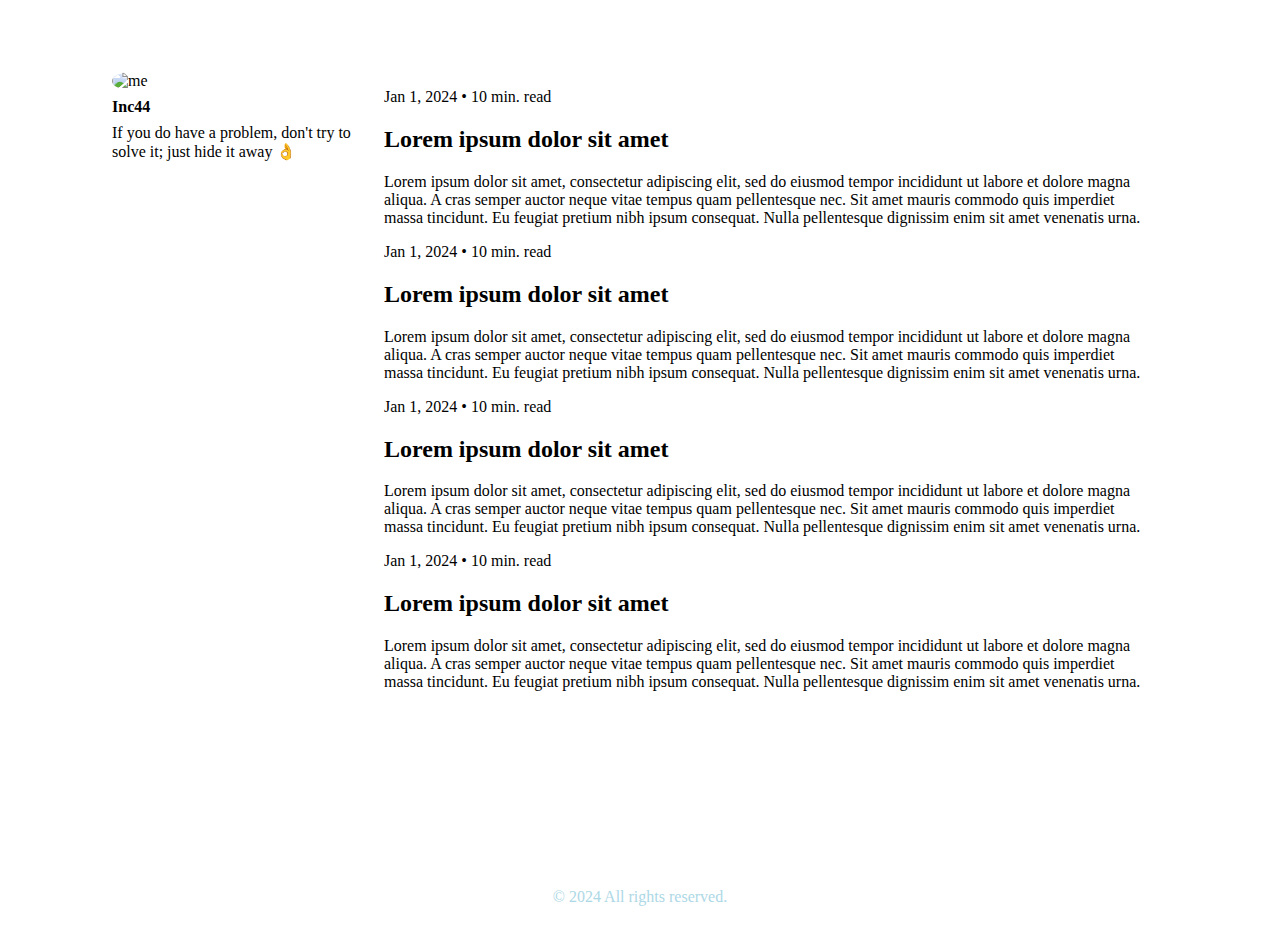
==== templates/index.html @ 957099e2 "initial commit" ====
<!DOCTYPE html>
<html lang="en">

<head>
    <title></title>
    <meta charset="UTF-8">
    <meta name="viewport" content="width=device-width, initial-scale=1">
    <script src="https://unpkg.com/htmx.org/dist/htmx.min.js"></script>
    <link rel="stylesheet" href="../css/index.css">
</head>

<body>
<div class="layout">
<div class="page-layout">
<div class="creator-profile">
<img
alt="me"
src="https://avatars.githubusercontent.com/u/121856799"
width="60"
height="60"
class="creator-profile-avatar">
<div class="creator-profile-name">
Inc44
</div>
<div>
If you do have a problem, don't try to solve it; just hide it away 👌
</div>
</div>
<div class="articles">

<div>
<div>
Jan <span>1</span>, <span>2024</span> • <span>10</span> min. read
</div>
<h2>Lorem ipsum dolor sit amet</h2>
<p>
Lorem ipsum dolor sit amet, consectetur adipiscing elit, sed do eiusmod tempor incididunt ut labore et dolore magna aliqua. A cras semper auctor neque vitae tempus quam pellentesque nec. Sit amet mauris commodo quis imperdiet massa tincidunt. Eu feugiat pretium nibh ipsum consequat. Nulla pellentesque dignissim enim sit amet venenatis urna.
</p>
</div>

<div>
<div>
Jan <span>1</span>, <span>2024</span> • <span>10</span> min. read
</div>
<h2>Lorem ipsum dolor sit amet</h2>
<p>
Lorem ipsum dolor sit amet, consectetur adipiscing elit, sed do eiusmod tempor incididunt ut labore et dolore magna aliqua. A cras semper auctor neque vitae tempus quam pellentesque nec. Sit amet mauris commodo quis imperdiet massa tincidunt. Eu feugiat pretium nibh ipsum consequat. Nulla pellentesque dignissim enim sit amet venenatis urna.
</p>
</div>

<div>
<div>
Jan <span>1</span>, <span>2024</span> • <span>10</span> min. read
</div>
<h2>Lorem ipsum dolor sit amet</h2>
<p>
Lorem ipsum dolor sit amet, consectetur adipiscing elit, sed do eiusmod tempor incididunt ut labore et dolore magna aliqua. A cras semper auctor neque vitae tempus quam pellentesque nec. Sit amet mauris commodo quis imperdiet massa tincidunt. Eu feugiat pretium nibh ipsum consequat. Nulla pellentesque dignissim enim sit amet venenatis urna.
</p>
</div>

<div>
<div>
Jan <span>1</span>, <span>2024</span> • <span>10</span> min. read
</div>
<h2>Lorem ipsum dolor sit amet</h2>
<p>
Lorem ipsum dolor sit amet, consectetur adipiscing elit, sed do eiusmod tempor incididunt ut labore et dolore magna aliqua. A cras semper auctor neque vitae tempus quam pellentesque nec. Sit amet mauris commodo quis imperdiet massa tincidunt. Eu feugiat pretium nibh ipsum consequat. Nulla pellentesque dignissim enim sit amet venenatis urna.
</p>
</div>

</div>
</div>
</div>
<footer>
© 2024 All rights reserved.
</footer>
</div>
</body>
</html>
---- css/index.css ----
.creator-profile-avatar {
    border-radius: 50%;
}
.creator-profile-name {
    font-weight: 700;
    margin: 0.5em 0em;
}
.creator-profile {
    max-width: 16rem;
}
.page-layout {
    display: flex;
    margin: 4em 1em;
    flex-direction: row;
    flex-grow: 1;
    justify-content: center;
}
.articles {
    max-width: 48rem;
    padding: 1em;

}
.layout {
    min-height: 96vh;
    display: flex;
    flex-direction: column;
}
footer {
    padding: 1em;
    color: lightblue;
    text-align: center;
    margin: 0px auto;
}
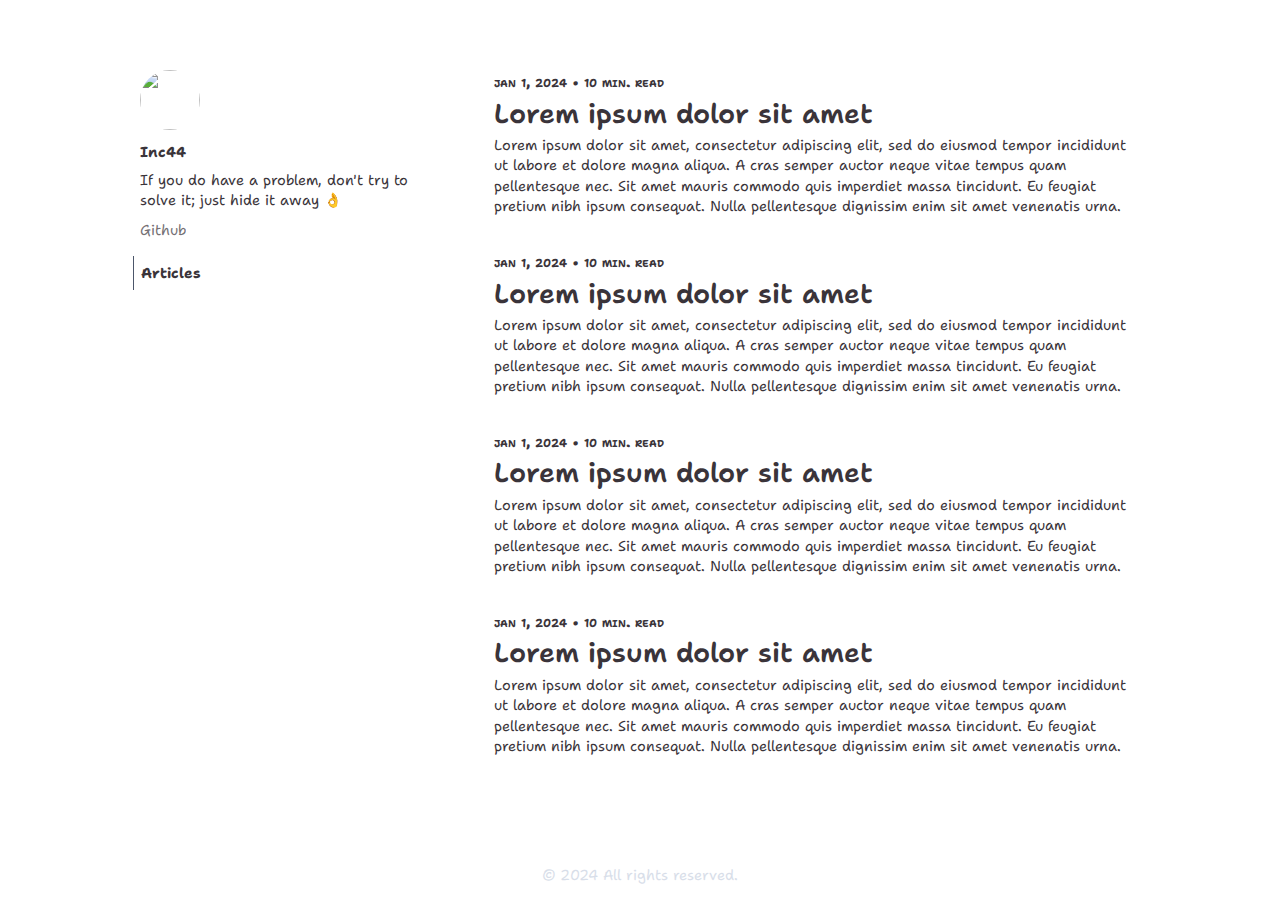
==== commit 81695e03: "prototype" ====
--- a/templates/index.html
+++ b/templates/index.html
@@ -1,79 +1,75 @@
 <!DOCTYPE html>
 <html lang="en">
-
-<head>
-    <title></title>
-    <meta charset="UTF-8">
-    <meta name="viewport" content="width=device-width, initial-scale=1">
-    <script src="https://unpkg.com/htmx.org/dist/htmx.min.js"></script>
-    <link rel="stylesheet" href="../css/index.css">
-</head>
-
-<body>
-<div class="layout">
-<div class="page-layout">
-<div class="creator-profile">
-<img
-alt="me"
-src="https://avatars.githubusercontent.com/u/121856799"
-width="60"
-height="60"
-class="creator-profile-avatar">
-<div class="creator-profile-name">
-Inc44
-</div>
-<div>
-If you do have a problem, don't try to solve it; just hide it away 👌
-</div>
-</div>
-<div class="articles">
-
-<div>
-<div>
-Jan <span>1</span>, <span>2024</span> • <span>10</span> min. read
-</div>
-<h2>Lorem ipsum dolor sit amet</h2>
-<p>
-Lorem ipsum dolor sit amet, consectetur adipiscing elit, sed do eiusmod tempor incididunt ut labore et dolore magna aliqua. A cras semper auctor neque vitae tempus quam pellentesque nec. Sit amet mauris commodo quis imperdiet massa tincidunt. Eu feugiat pretium nibh ipsum consequat. Nulla pellentesque dignissim enim sit amet venenatis urna.
-</p>
-</div>
-
-<div>
-<div>
-Jan <span>1</span>, <span>2024</span> • <span>10</span> min. read
-</div>
-<h2>Lorem ipsum dolor sit amet</h2>
-<p>
-Lorem ipsum dolor sit amet, consectetur adipiscing elit, sed do eiusmod tempor incididunt ut labore et dolore magna aliqua. A cras semper auctor neque vitae tempus quam pellentesque nec. Sit amet mauris commodo quis imperdiet massa tincidunt. Eu feugiat pretium nibh ipsum consequat. Nulla pellentesque dignissim enim sit amet venenatis urna.
-</p>
-</div>
-
-<div>
-<div>
-Jan <span>1</span>, <span>2024</span> • <span>10</span> min. read
-</div>
-<h2>Lorem ipsum dolor sit amet</h2>
-<p>
-Lorem ipsum dolor sit amet, consectetur adipiscing elit, sed do eiusmod tempor incididunt ut labore et dolore magna aliqua. A cras semper auctor neque vitae tempus quam pellentesque nec. Sit amet mauris commodo quis imperdiet massa tincidunt. Eu feugiat pretium nibh ipsum consequat. Nulla pellentesque dignissim enim sit amet venenatis urna.
-</p>
-</div>
-
-<div>
-<div>
-Jan <span>1</span>, <span>2024</span> • <span>10</span> min. read
-</div>
-<h2>Lorem ipsum dolor sit amet</h2>
-<p>
-Lorem ipsum dolor sit amet, consectetur adipiscing elit, sed do eiusmod tempor incididunt ut labore et dolore magna aliqua. A cras semper auctor neque vitae tempus quam pellentesque nec. Sit amet mauris commodo quis imperdiet massa tincidunt. Eu feugiat pretium nibh ipsum consequat. Nulla pellentesque dignissim enim sit amet venenatis urna.
-</p>
-</div>
-
-</div>
-</div>
-</div>
-<footer>
-© 2024 All rights reserved.
-</footer>
-</div>
-</body>
+	<head>
+		<title></title>
+		<meta charset="UTF-8">
+		<meta name="viewport" content="width=device-width, initial-scale=1">
+		<script src="https://unpkg.com/htmx.org/dist/htmx.min.js"></script>
+		<link rel="stylesheet" href="../css/index.css">
+		<link rel="preconnect" href="https://fonts.googleapis.com">
+		<link rel="preconnect" href="https://fonts.gstatic.com" crossorigin>
+		<link href="https://fonts.googleapis.com/css2?family=Shantell+Sans:ital,wght@0,300..800;1,300..800&display=swap" rel="stylesheet">
+	</head>
+	<body class="blog">
+		<div class="page">
+			<div class="container">
+				<div class="area">
+					<div class="layout">
+						<div class="content">
+							<div class="profile">
+								<a href="/templates">
+									<img class="avatar" src="https://avatars.githubusercontent.com/u/121856799" width="60" height="60">
+									<div class="name"> Inc44 </div>
+								</a>
+								<div class="description"> If you do have a problem, don't try to solve it; just hide it away 👌 </div>
+								<div class="social">
+									<span>
+										<a href="https://github.com/Inc44">Github</a>
+									</span>
+								</div>
+								<div class="menu">
+									<ul class="list">
+										<li>
+											<a class="active" href="/templates">Articles</a>
+										</li>
+									</ul>
+								</div>
+							</div>
+							<main class="articles">
+								<article class="item">
+									<a href="/templates">
+										<div class="date"> Jan <span class="number">1</span>, <span class="number">2024</span> • <span class="number">10</span> min. read </div>
+										<h2 class="header">Lorem ipsum dolor sit amet</h2>
+										<p class="preview"> Lorem ipsum dolor sit amet, consectetur adipiscing elit, sed do eiusmod tempor incididunt ut labore et dolore magna aliqua. A cras semper auctor neque vitae tempus quam pellentesque nec. Sit amet mauris commodo quis imperdiet massa tincidunt. Eu feugiat pretium nibh ipsum consequat. Nulla pellentesque dignissim enim sit amet venenatis urna. </p>
+									</a>
+								</article>
+								<article class="item">
+									<a href="/templates">
+										<div class="date"> Jan <span class="number">1</span>, <span class="number">2024</span> • <span class="number">10</span> min. read </div>
+										<h2 class="header">Lorem ipsum dolor sit amet</h2>
+										<p class="preview"> Lorem ipsum dolor sit amet, consectetur adipiscing elit, sed do eiusmod tempor incididunt ut labore et dolore magna aliqua. A cras semper auctor neque vitae tempus quam pellentesque nec. Sit amet mauris commodo quis imperdiet massa tincidunt. Eu feugiat pretium nibh ipsum consequat. Nulla pellentesque dignissim enim sit amet venenatis urna. </p>
+									</a>
+								</article>
+								<article class="item">
+									<a href="/templates">
+										<div class="date"> Jan <span class="number">1</span>, <span class="number">2024</span> • <span class="number">10</span> min. read </div>
+										<h2 class="header">Lorem ipsum dolor sit amet</h2>
+										<p class="preview"> Lorem ipsum dolor sit amet, consectetur adipiscing elit, sed do eiusmod tempor incididunt ut labore et dolore magna aliqua. A cras semper auctor neque vitae tempus quam pellentesque nec. Sit amet mauris commodo quis imperdiet massa tincidunt. Eu feugiat pretium nibh ipsum consequat. Nulla pellentesque dignissim enim sit amet venenatis urna. </p>
+									</a>
+								</article>
+								<article class="item">
+									<a href="/templates">
+										<div class="date"> Jan <span class="number">1</span>, <span class="number">2024</span> • <span class="number">10</span> min. read </div>
+										<h2 class="header">Lorem ipsum dolor sit amet</h2>
+										<p class="preview"> Lorem ipsum dolor sit amet, consectetur adipiscing elit, sed do eiusmod tempor incididunt ut labore et dolore magna aliqua. A cras semper auctor neque vitae tempus quam pellentesque nec. Sit amet mauris commodo quis imperdiet massa tincidunt. Eu feugiat pretium nibh ipsum consequat. Nulla pellentesque dignissim enim sit amet venenatis urna. </p>
+									</a>
+								</article>
+							</main>
+						</div>
+					</div>
+					<footer class="footer"> © 2024 All rights reserved. </footer>
+				</div>
+			</div>
+		</div>
+	</body>
 </html>--- a/css/index.css
+++ b/css/index.css
@@ -1,33 +1,139 @@
-.creator-profile-avatar {
-    border-radius: 50%;
+body {
+background: rgb(255, 255, 255);
+color: rgb(58, 52, 58);
+font-size: 18px;
+text-rendering: optimizelegibility;
 }
-.creator-profile-name {
-    font-weight: 700;
-    margin: 0.5em 0em;
+html,
+body {
+font-family: Shantell Sans, sans-serif;
+text-rendering: optimizelegibility;
+line-height: 1.4;
 }
-.creator-profile {
-    max-width: 16rem;
+* {
+margin: 0px;
+padding: 0px;
+box-sizing: border-box;
 }
-.page-layout {
-    display: flex;
-    margin: 4em 1em;
-    flex-direction: row;
-    flex-grow: 1;
-    justify-content: center;
+::selection {
+background: rgb(201, 236, 255);
+}
+.page {
+outline: none;
+}
+.area {
+min-height: 100vh;
+display: flex;
+flex-direction: column;
+}
+.layout {
+-webkit-box-flex: 1;
+flex-grow: 1;
+}
+.footer {
+padding: 1em;
+color: rgb(216, 222, 233);
+text-align: center;
+max-width: 648px;
+margin: 0px auto;
+font-size: 80%;
+}
+.content {
+display: flex;
+-webkit-box-pack: center;
+justify-content: center;
+margin: 3em 1em;
+}
+.profile {
+max-width: 21rem;
+margin-right: 1rem;
+padding: 1rem 2rem 1rem 1rem;
+font-size: 80%;
 }
 .articles {
-    max-width: 48rem;
-    padding: 1em;
-
+max-width: 680px;
+-webkit-box-flex: 1;
+flex-grow: 1;
+padding: 1em;
 }
-.layout {
-    min-height: 96vh;
-    display: flex;
-    flex-direction: column;
+a {
+outline: none;
+text-decoration: none;
+color: inherit;
 }
-footer {
-    padding: 1em;
-    color: lightblue;
-    text-align: center;
-    margin: 0px auto;
-}+.avatar {
+border-radius: 50%;
+}
+.name {
+font-weight: 700;
+margin: 0.5em 0em;
+}
+.social {
+margin-top: 0.7em;
+opacity: 0.7;
+display: flex;
+-webkit-box-pack: justify;
+justify-content: space-between;
+}
+.social span {
+margin-bottom: 0.5em;
+border-bottom: 1px solid transparent;
+text-align: center;
+}
+.list {
+list-style-type: none;
+padding: 1em 0em;
+}
+ul,
+ol {
+padding-left: 1.4rem;
+}
+.list li {
+margin-left: -0.5em;
+padding-left: 0em;
+}
+li {
+margin-bottom: 0.7rem;
+padding-left: 1.4rem;
+}
+.list li a.active {
+border-left: 1px solid rgb(76, 86, 106);
+}
+.list li a {
+outline: none;
+border-left: 1px solid transparent;
+padding: 0.5em;
+font-weight: 700;
+}
+.item:first-of-type {
+margin-top: 0em;
+}
+.item {
+margin: 2em 0em;
+}
+.item:last-of-type {
+margin-bottom: 0em;
+}
+.date {
+font-size: 80%;
+text-transform: lowercase;
+font-weight: 700;
+font-variant: small-caps;
+}
+.header {
+font-weight: 600;
+margin: 0.2em 0em;
+line-height: 1.2;
+}
+.preview {
+margin: 0px;
+font-size: 80%;
+}
+p {
+margin-top: 1.4rem;
+margin-bottom: 1.4rem;
+}
+.number {
+font-size: 80%;
+font-weight: 700;
+}
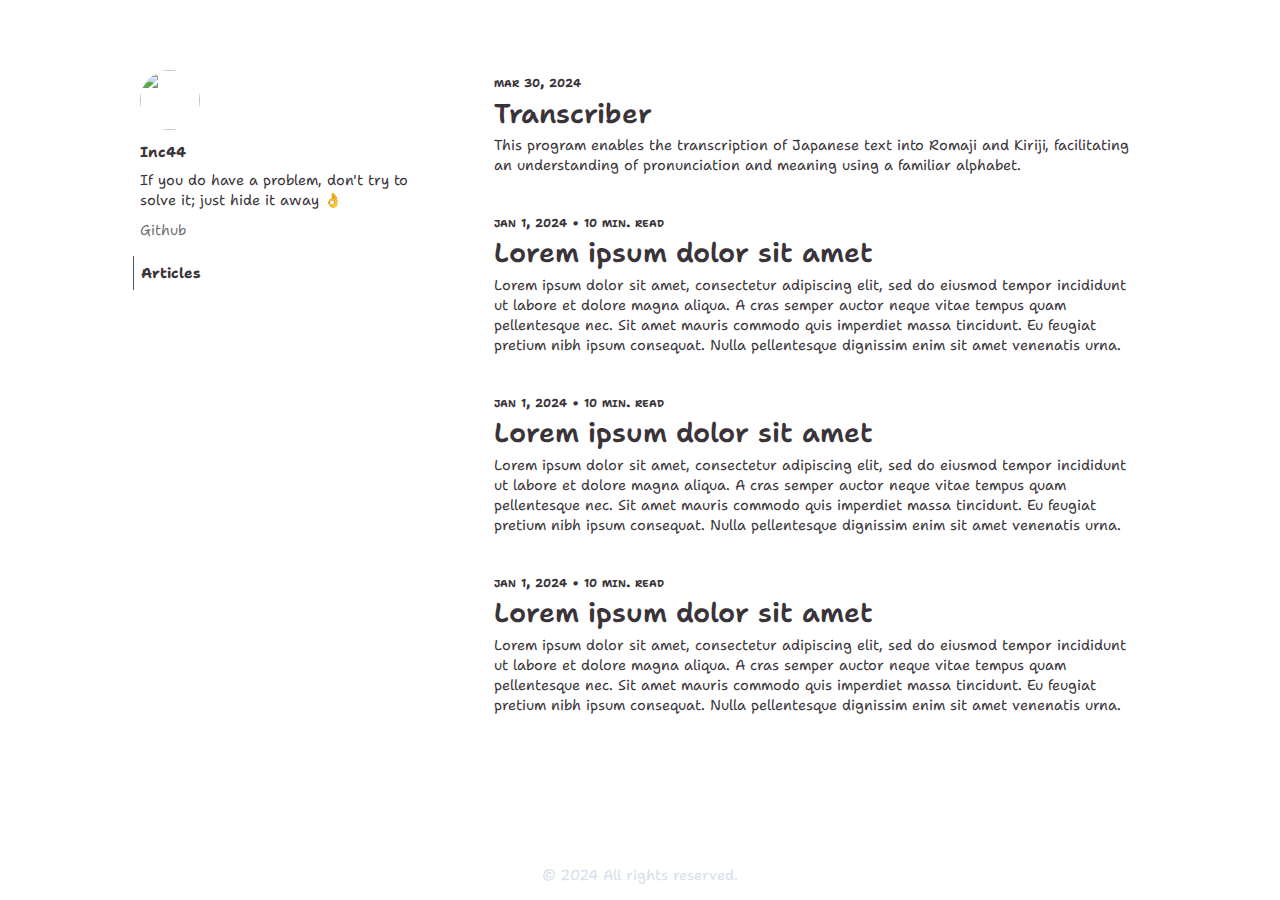
==== commit d29c6189: "first article (requires localhost api server)" ====
--- a/templates/index.html
+++ b/templates/index.html
@@ -17,7 +17,7 @@
 					<div class="layout">
 						<div class="content">
 							<div class="profile">
-								<a href="/templates">
+								<a href="/blog/templates">
 									<img class="avatar" src="https://avatars.githubusercontent.com/u/121856799" width="60" height="60">
 									<div class="name"> Inc44 </div>
 								</a>
@@ -30,35 +30,36 @@
 								<div class="menu">
 									<ul class="list">
 										<li>
-											<a class="active" href="/templates">Articles</a>
+											<a class="active" href="/blog/templates">Articles</a>
 										</li>
 									</ul>
 								</div>
 							</div>
 							<main class="articles">
 								<article class="item">
-									<a href="/templates">
+									<a href="/blog/templates/romaji_kiriji.html">
+										<div class="date"> Mar <span class="number">30</span>, <span class="number">2024</span>
+										</div>
+										<h2 class="header">Transcriber</h2>
+										<p class="preview"> This program enables the transcription of Japanese text into Romaji and Kiriji, facilitating an understanding of pronunciation and meaning using a familiar alphabet. </p>
+									</a>
+								</article>
+								<article class="item">
+									<a href="/blog/templates">
 										<div class="date"> Jan <span class="number">1</span>, <span class="number">2024</span> • <span class="number">10</span> min. read </div>
 										<h2 class="header">Lorem ipsum dolor sit amet</h2>
 										<p class="preview"> Lorem ipsum dolor sit amet, consectetur adipiscing elit, sed do eiusmod tempor incididunt ut labore et dolore magna aliqua. A cras semper auctor neque vitae tempus quam pellentesque nec. Sit amet mauris commodo quis imperdiet massa tincidunt. Eu feugiat pretium nibh ipsum consequat. Nulla pellentesque dignissim enim sit amet venenatis urna. </p>
 									</a>
 								</article>
 								<article class="item">
-									<a href="/templates">
+									<a href="/blog/templates">
 										<div class="date"> Jan <span class="number">1</span>, <span class="number">2024</span> • <span class="number">10</span> min. read </div>
 										<h2 class="header">Lorem ipsum dolor sit amet</h2>
 										<p class="preview"> Lorem ipsum dolor sit amet, consectetur adipiscing elit, sed do eiusmod tempor incididunt ut labore et dolore magna aliqua. A cras semper auctor neque vitae tempus quam pellentesque nec. Sit amet mauris commodo quis imperdiet massa tincidunt. Eu feugiat pretium nibh ipsum consequat. Nulla pellentesque dignissim enim sit amet venenatis urna. </p>
 									</a>
 								</article>
 								<article class="item">
-									<a href="/templates">
-										<div class="date"> Jan <span class="number">1</span>, <span class="number">2024</span> • <span class="number">10</span> min. read </div>
-										<h2 class="header">Lorem ipsum dolor sit amet</h2>
-										<p class="preview"> Lorem ipsum dolor sit amet, consectetur adipiscing elit, sed do eiusmod tempor incididunt ut labore et dolore magna aliqua. A cras semper auctor neque vitae tempus quam pellentesque nec. Sit amet mauris commodo quis imperdiet massa tincidunt. Eu feugiat pretium nibh ipsum consequat. Nulla pellentesque dignissim enim sit amet venenatis urna. </p>
-									</a>
-								</article>
-								<article class="item">
-									<a href="/templates">
+									<a href="/blog/templates">
 										<div class="date"> Jan <span class="number">1</span>, <span class="number">2024</span> • <span class="number">10</span> min. read </div>
 										<h2 class="header">Lorem ipsum dolor sit amet</h2>
 										<p class="preview"> Lorem ipsum dolor sit amet, consectetur adipiscing elit, sed do eiusmod tempor incididunt ut labore et dolore magna aliqua. A cras semper auctor neque vitae tempus quam pellentesque nec. Sit amet mauris commodo quis imperdiet massa tincidunt. Eu feugiat pretium nibh ipsum consequat. Nulla pellentesque dignissim enim sit amet venenatis urna. </p>
--- a/css/index.css
+++ b/css/index.css
@@ -2,18 +2,14 @@
 background: rgb(255, 255, 255);
 color: rgb(58, 52, 58);
 font-size: 18px;
-text-rendering: optimizelegibility;
-}
-html,
-body {
-font-family: Shantell Sans, sans-serif;
-text-rendering: optimizelegibility;
 line-height: 1.4;
 }
 * {
+box-sizing: border-box;
+font-family: Shantell Sans, sans-serif;
 margin: 0px;
 padding: 0px;
-box-sizing: border-box;
+text-rendering: optimizelegibility;
 }
 ::selection {
 background: rgb(201, 236, 255);
@@ -137,3 +133,63 @@
 font-size: 80%;
 font-weight: 700;
 }
+button {
+background-color: rgb(150, 128, 255);
+border-radius: 4px;
+border: 1px solid transparent;
+box-sizing: border-box;
+color: inherit;
+display: flex;
+font-size: 80%;
+font-weight: 700;
+margin: 0em;
+padding: 1em;
+text-align: center;
+}
+textarea {
+background-color: rgb(216, 222, 233);
+border-radius: 4px;
+border: 1px solid transparent;
+box-sizing: border-box;
+color: inherit;
+display: flex;
+font-size: 80%;
+font-weight: 440;
+margin: 0.2em;
+padding: 1em;
+text-align: left;
+}
+#japanese_text {
+font-family: "Klee One", sans-serif;
+font-weight: 600;
+}
+.romaji-kiriji-content {
+display: flex;
+-webkit-box-pack: center;
+justify-content: center;
+margin: 1em 1em;
+}
+.textareas-container {
+display: flex;
+justify-content: center;
+}
+.button-container {
+display: flex;
+justify-content: center;
+}
+.description-container {
+display: flex;
+justify-content: center;
+}
+.title {
+font-weight: 600;
+line-height: 1.2;
+margin: 0.5em 0.2em 0.2em 0.2em;
+text-align: center;
+}
+.transcriber-description {
+font-size: 80%;
+max-width: 24rem;
+margin: 0.2em 0.2em 0.2em 0.2em;
+text-align: center;
+}